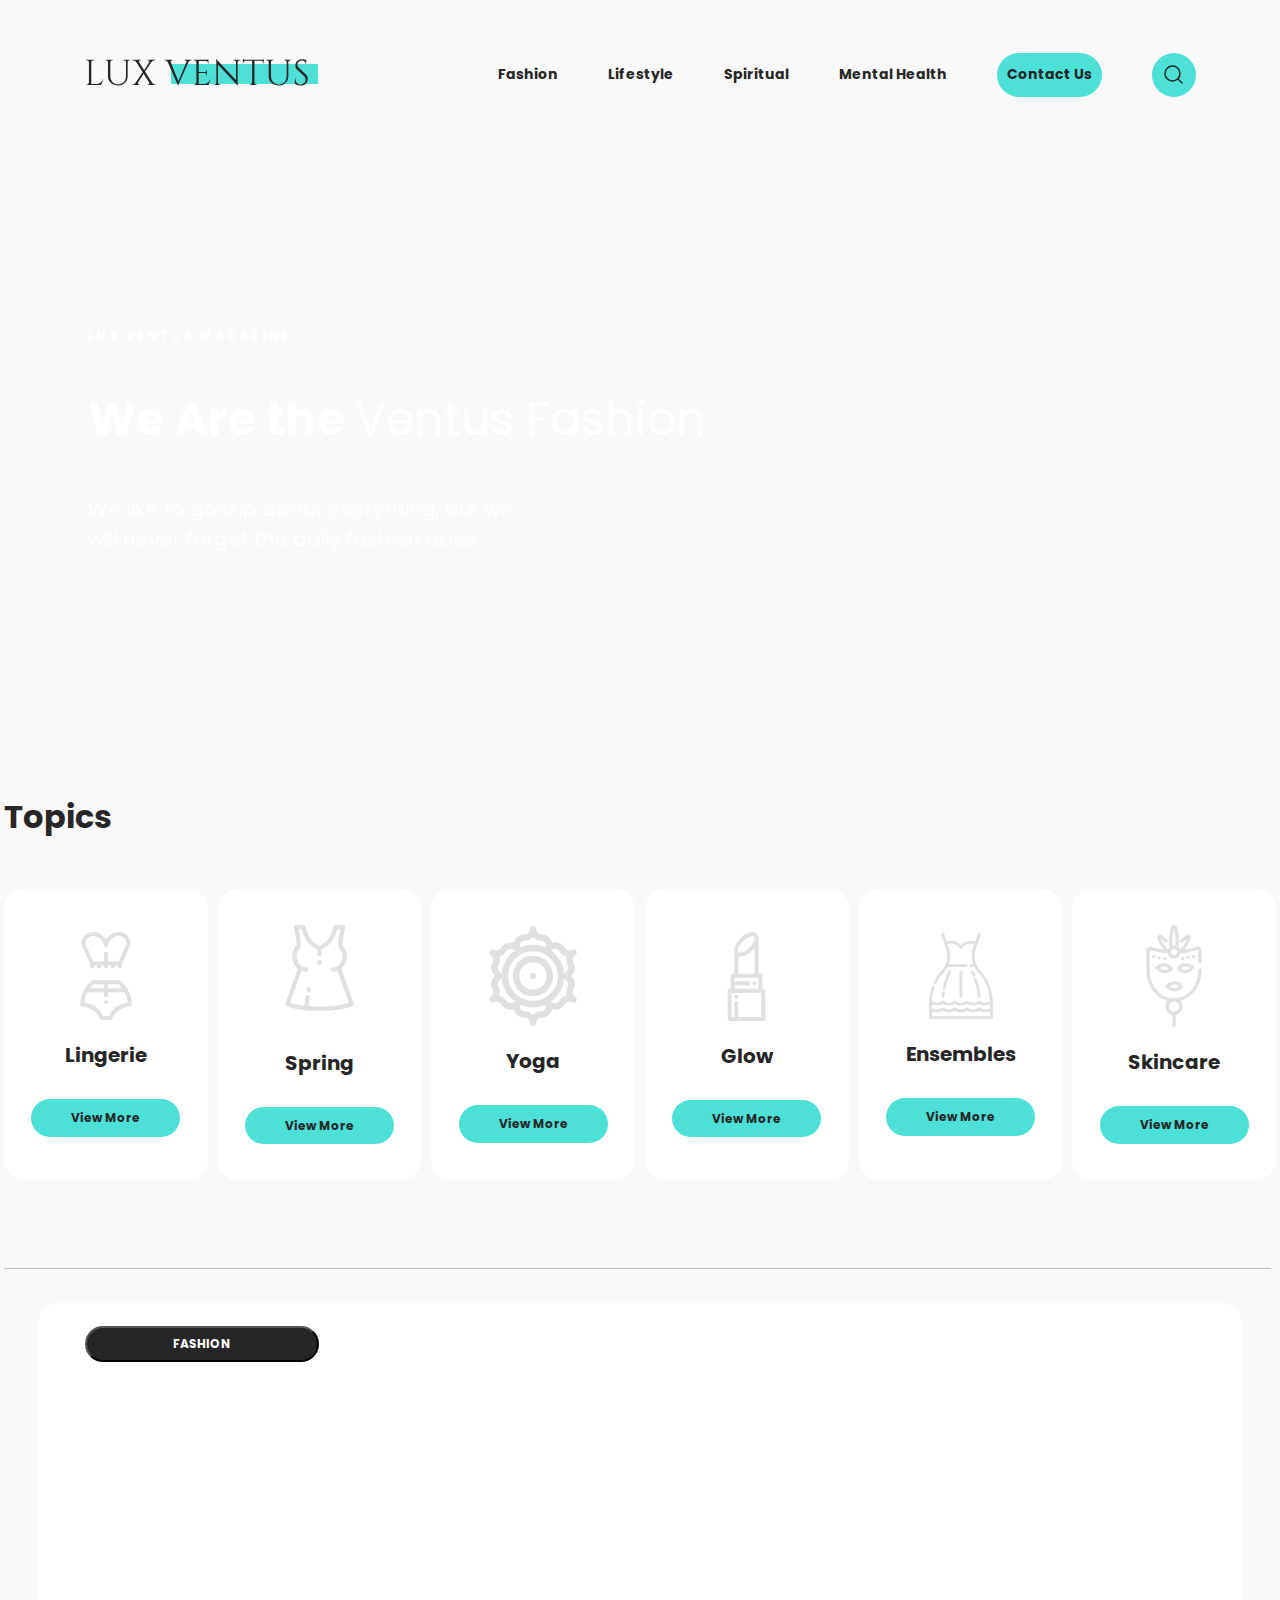
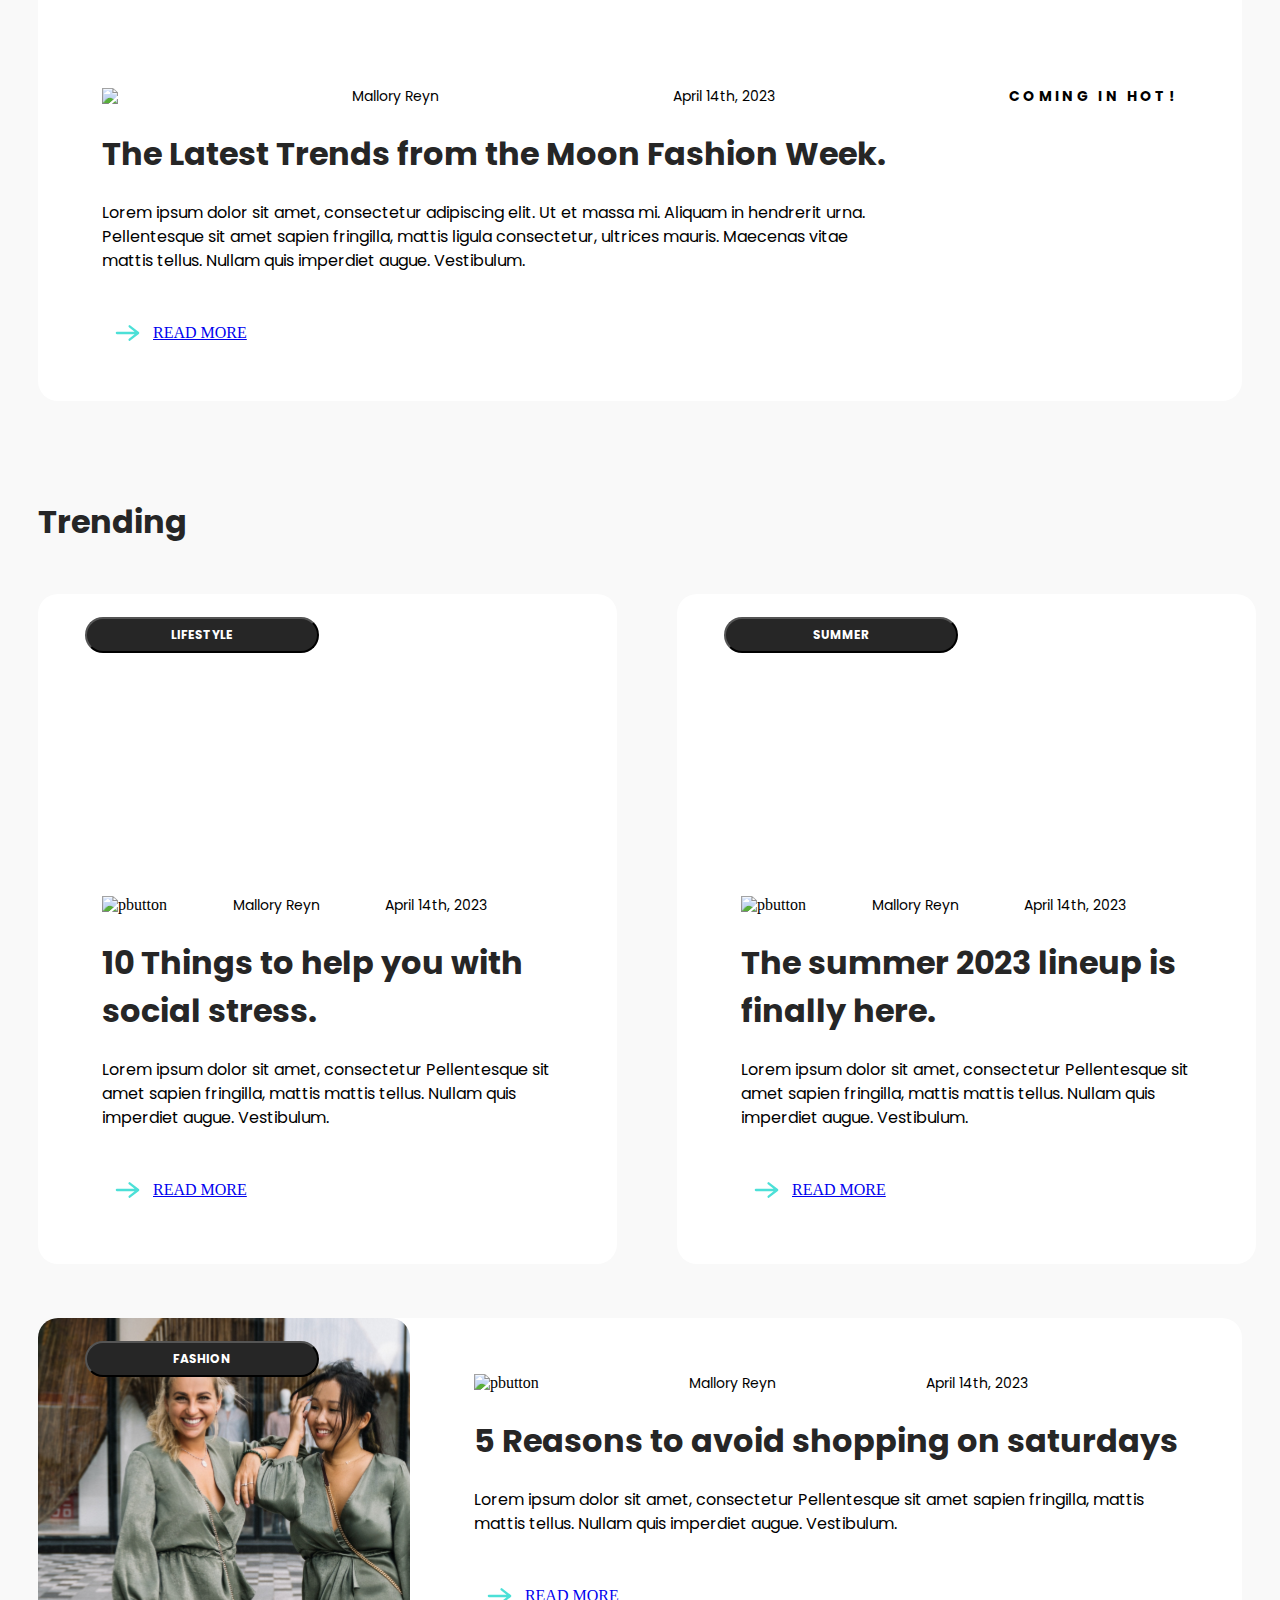
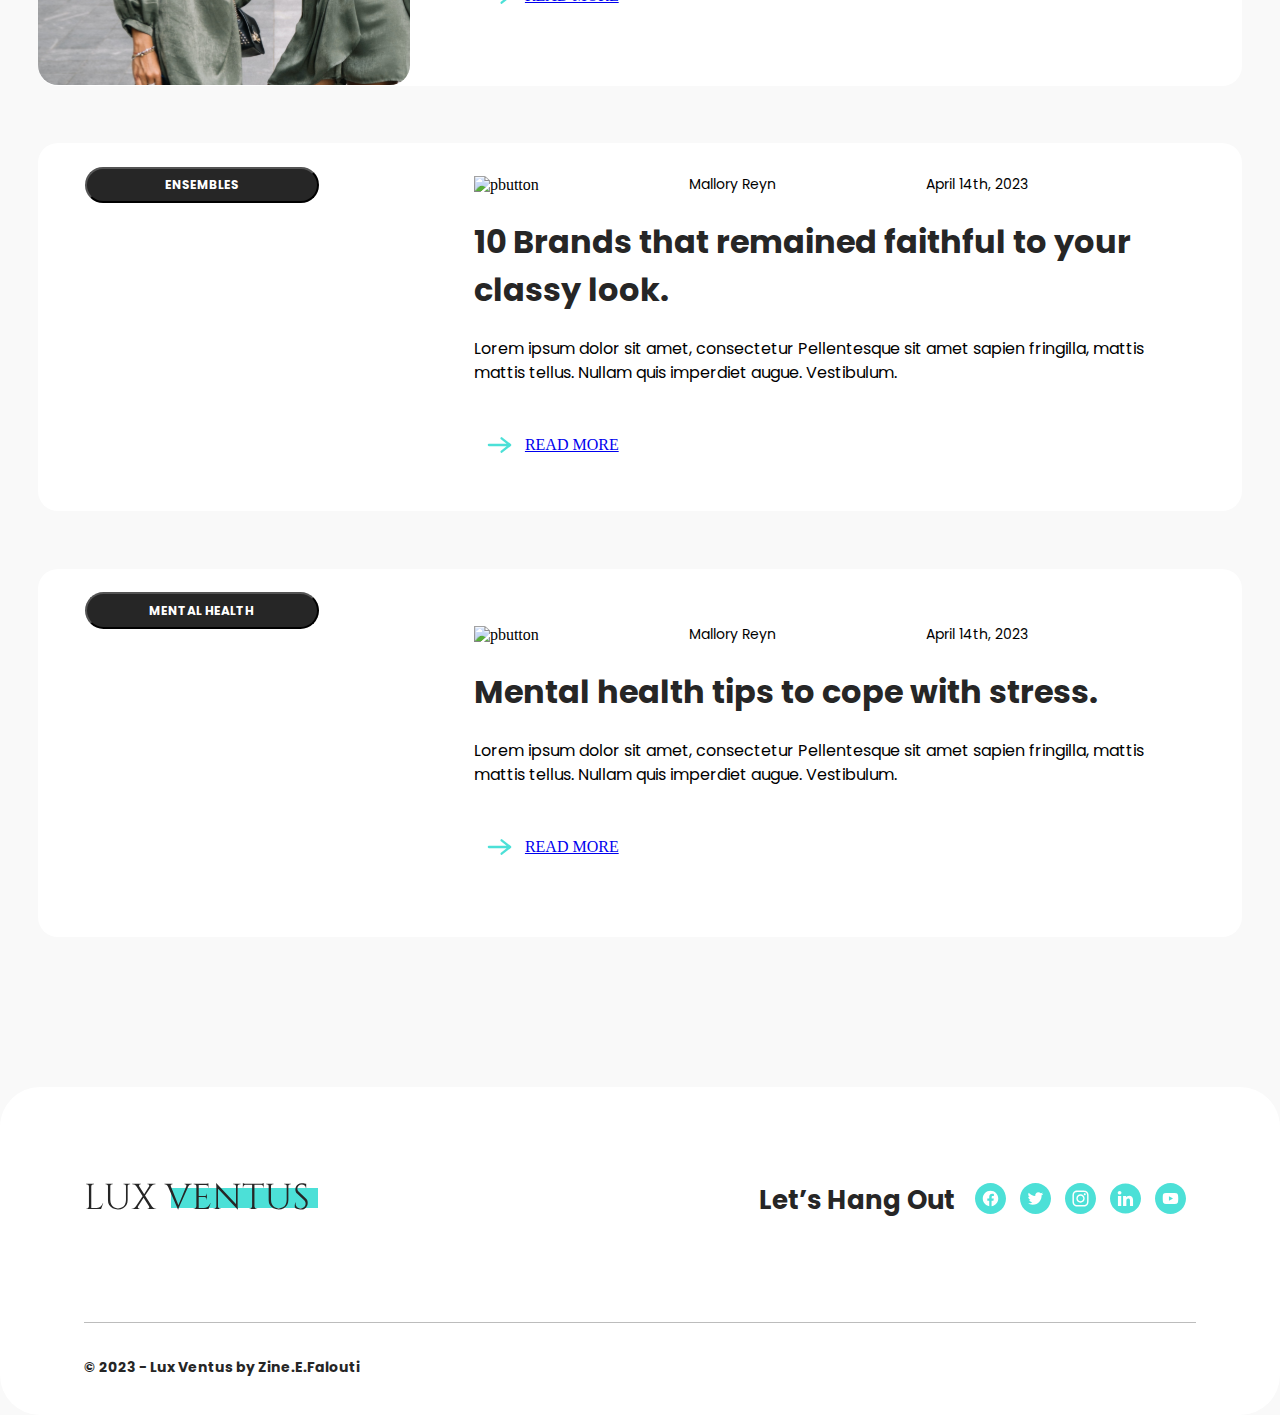
==== index.html @ 85ef323a "Fix inconsistencies with prettier" ====
<!DOCTYPE html>
<html lang="en">
<head>
    <meta charset="UTF-8">
    <meta name="viewport" content="width=device-width, initial-scale=1.0">
    <title>LuxVentusHomepage</title>
    <link rel="stylesheet" href="style.css">
    <link rel="preconnect" href="https://fonts.googleapis.com">
    <link rel="preconnect" href="https://fonts.gstatic.com" crossorigin>
    <link href="https://fonts.googleapis.com/css2?family=Poppins:ital,wght@0,100;0,200;0,300;0,400;0,500;0,600;0,700;0,800;0,900;1,100;1,200;1,300;1,400;1,500;1,600;1,700;1,800;1,900&display=swap" rel="stylesheet">
</head>
<body>
    <header class="header">
        <div class="container">
            <div class="header-flex">
                <img src="assets/images/headerlogo.svg" alt="HLogo">
                <nav class="navigation">
                    <a href="#" class="nav-link">Fashion</a>
                    <a href="#" class="nav-link">Lifestyle</a>
                    <a href="#" class="nav-link">Spiritual</a>
                    <a href="#" class="nav-link">Mental Health</a>
                    <a href="#" class="nav-link-bac">Contact Us</a>
                    <a href="#" class="nav-link-bac"><img src="assets/images/search-button.svg" alt="search"></a>
                </nav>
            </div>
        </div>
    </header>
    <main>
        <section class="first-section">
            <div class="first-sec-content">
                <p class="brand">LUX VENTUS MAGAZINE</p>
                <h1 class="main-title">We Are the <span>Ventus Fashion</span></h1>
                <div class="desctiption">
                    <p>We like to gossip about everything, but we</p>
                    <p>will never forget the daily fashion dose.</p>
                </div>
            </div>
        </section>
        <section class="topics-section">
            <h2>Topics</h2>
            <div class="topics">
                <div class="topic">
                    <img src="assets/images/1lingerie.svg" alt="img1">
                    <h3 class="topic-title">Lingerie</h3>
                    <a href="#" class="button">View More</a>
                </div>
                <div class="topic">
                    <img src="assets/images/2spring.svg" alt="img2">
                    <h3 class="topic-title">Spring</h3>
                    <a href="#" class="button">View More</a>
                </div>
                <div class="topic">
                    <img src="assets/images/3yoga.svg" alt="img3">
                    <h3 class="topic-title">Yoga</h3>
                    <a href="#" class="button">View More</a>
                </div>
                <div class="topic">
                    <img src="assets/images/4glow.svg" alt="img4">
                    <h3 class="topic-title">Glow</h3>
                    <a href="#" class="button">View More</a>
                </div>
                <div class="topic">
                    <img src="assets/images/5ensembles.svg" alt="img5">
                    <h3 class="topic-title">Ensembles</h3>
                    <a href="#" class="button">View More</a>
                </div>
                <div class="topic">
                    <img src="assets/images/6skincare.svg" alt="img6">
                    <h3 class="topic-title">Skincare</h3>
                    <a href="#" class="button">View More</a>
                </div>
            </div>
            <div class="line"></div>  
        </section>      
        <section class="second-section">
            <div class="image-container">
                <button class="fashion">
                    <a href="#">FASHION</a>
                </button>
            </div>
            <div class="post-info">
                <img src="assets/images/photo-button.svg.svg"pbutton">
                <h4>Mallory Reyn</h4>
                <h4>April 14th, 2023</h4>
                <h4>COMING IN HOT!</h4>
            </div>
            <h2>The Latest Trends from the Moon Fashion Week.</h2>
            <div class="article">
                <p>Lorem ipsum dolor sit amet, consectetur adipiscing elit. Ut et massa mi. Aliquam in hendrerit urna.</p>
                <p>Pellentesque sit amet sapien fringilla, mattis ligula consectetur, ultrices mauris. Maecenas vitae</p>
                <p>mattis tellus. Nullam quis imperdiet augue. Vestibulum.</p>
            </div>
            <div class="more">
                <img src="assets/images/arrow.svg" alt="arrow">
                <a href="#">READ MORE</a>
            </div>
        </section>        
        <section class="trending-section">
            <h2>Trending</h2>
            <div class="trendings">
                <div class="trending-card">
                    <div class="img-cont-one">
                        <button class="fashion">
                            <a href="#">LIFESTYLE</a>
                        </button>
                    </div>
                    <div class="post-info">
                        <img src="assets/images/photo-button.svg.svg" alt="pbutton">
                        <h4>Mallory Reyn</h4>
                        <h4>April 14th, 2023</h4><h4></h4>
                    </div>
                    <h2>10 Things to help you with social stress.</h2>
                    <div class="article">
                        <p>Lorem ipsum dolor sit amet, consectetur Pellentesque sit amet sapien fringilla, mattis mattis tellus. Nullam quis imperdiet augue. Vestibulum.</p>
                    </div>
                    <div class="more">
                        <img src="assets/images/arrow.svg" alt="arrow">
                        <a href="#">READ MORE</a>
                    </div>
                </div>
                <div class="trending-card">
                    <div class="img-cont-two">
                        <button class="fashion">
                            <a href="#">SUMMER</a>
                        </button>
                    </div>
                    <div class="post-info">
                        <img src="assets/images/photo-button.svg.svg" alt="pbutton">
                        <h4>Mallory Reyn</h4>
                        <h4>April 14th, 2023</h4><h4></h4>
                    </div>
                    <h2>The summer 2023 lineup is finally here.</h2>
                    <div class="article">
                        <p>Lorem ipsum dolor sit amet, consectetur Pellentesque sit amet sapien fringilla, mattis mattis tellus. Nullam quis imperdiet augue. Vestibulum.</p>
                    </div>
                    <div class="more">
                        <img src="assets/images/arrow.svg" alt="arrow">
                        <a href="#">READ MORE</a>
                    </div>
                </div>
            </div>
        </section>
        <section class="fourth-section">
            <div class="horizontal-cards">
                <div class="horizontal-card">
                    <div class="hor-img-one">
                        <button class="fashion">
                            <a href="#">FASHION</a>
                        </button>
                    </div>
                    <div class="add">
                        <div class="post-info">
                            <img src="assets/images/photo-button.svg.svg" alt="pbutton">
                            <h4>Mallory Reyn</h4>
                            <h4>April 14th, 2023</h4><h4></h4>
                        </div>
                        <h2>5 Reasons to avoid shopping on saturdays</h2>
                        <div class="article">
                            <p>Lorem ipsum dolor sit amet, consectetur Pellentesque 
                                sit amet sapien fringilla, mattis mattis tellus. 
                                Nullam quis imperdiet augue. Vestibulum.</p>
                        </div>
                        <div class="more">
                            <img src="assets/images/arrow.svg" alt="arrow">
                            <a href="#">READ MORE</a>
                        </div>
                    </div>
                </div>
                <div class="horizontal-card">
                    <div class="hor-img-two">
                        <button class="fashion">
                            <a href="#">ENSEMBLES</a>
                        </button>
                    </div>
                    <div class="add">
                        <div class="post-info">
                            <img src="assets/images/photo-button.svg.svg" alt="pbutton">
                            <h4>Mallory Reyn</h4>
                            <h4>April 14th, 2023</h4><h4></h4>
                        </div>
                        <h2>10 Brands that remained faithful to your classy look.</h2>
                        <div class="article">
                            <p>Lorem ipsum dolor sit amet, consectetur Pellentesque 
                                sit amet sapien fringilla, mattis mattis tellus. 
                                Nullam quis imperdiet augue. Vestibulum.</p>
                        </div>
                        <div class="more">
                            <img src="assets/images/arrow.svg" alt="arrow">
                            <a href="#">READ MORE</a>
                        </div>
                    </div>
                </div>
                <div class="horizontal-card">
                    <div class="hor-img-three">
                        <button class="fashion">
                            <a href="#">MENTAL HEALTH</a>
                        </button>
                    </div>
                    <div class="add">
                        <div class="post-info">
                            <img src="assets/images/photo-button.svg.svg" alt="pbutton">
                            <h4>Mallory Reyn</h4>
                            <h4>April 14th, 2023</h4><h4></h4>
                        </div>
                        <h2>Mental health tips to cope with stress.</h2>
                        <div class="article">
                            <p>Lorem ipsum dolor sit amet, consectetur Pellentesque 
                                sit amet sapien fringilla, mattis mattis tellus. 
                                Nullam quis imperdiet augue. Vestibulum.</p>
                        </div>
                        <div class="more">
                            <img src="assets/images/arrow.svg" alt="arrow">
                            <a href="#">READ MORE</a>
                        </div>
                    </div>
                </div>
            </div>
        </section>                  
    </main>
    <footer class="footer">
        <div class="container">
            <div class="footer-aboveline">
                <div class="flogo">
                    <img src="assets/images/headerlogo.svg" alt="FLogo">
                </div>
                <div class="flinks">
                    <p>Let’s Hang Out</p>
                    <div class="socials">
                        <img src="assets/images/facebook.svg" alt="Facebook">
                        <img src="assets/images/twitter.svg" alt="Twitter">
                        <img src="assets/images/instagram.svg" alt="Instagram">
                        <img src="assets/images/linkedin.svg" alt="LinkedIn">
                        <img src="assets/images/youtube.svg" alt="YouTube">
                    </div>
                </div>
            </div>
            <div class="line">
                <div class="copyright">
                    <p>© 2023 - Lux Ventus by Zine.E.Falouti</p>
                </div>
            </div>
        </div>
    </footer>    
</body>
</html>
---- style.css ----
*{
    margin: 0;
    padding: 0;
    box-sizing: border-box;
}
html{
    scroll-behavior: smooth;
}
body {
    background-color: #F9F9F9;
}
h1{
    font-family: Poppins, sans-serif;
}
h2{
    font-family: Poppins,sans-serif;
    font-size: 32px;
    font-weight: 700;
    line-height: 48px;
    margin-bottom: 48px;
    text-align: left;
    color: #262626;
}
.container{
    max-width: 1440px;
    margin: 0 auto;
    padding: 0 84px;
}
.header-flex{
    display: flex;
    justify-content: space-between;
    align-items: center;
    padding-top: 50px;
    padding-bottom: 62px;
}
.nav-link,
.nav-link-bac {
    font-family: Poppins, sans-serif;
    font-style: normal;
    font-weight: 700;
    font-size: 14px;
    line-height: 21px; /* Set the line height */
    text-decoration: none;
    color: #262626;
    display: inline-flex; /* Change to inline-flex */
    align-items: center; /* Align items vertically */
}
.nav-link-bac {
    background-color: #4CE0D7;
    border-radius: 50px;
    padding: 10px;
}
.navigation {
    display: flex;
    gap: 50px;
}
.first-section{
    background-image: url(assets/images/1st-sec.svg);
    max-width: 1272px;
    margin: 0 auto;
    padding: 0 84px;
    height: 559px;
    background-repeat: no-repeat;
    background-size: cover;
    margin-bottom: 73px;
}
.first-sec-content{
    display: flex;
    flex-direction: column;
    justify-content: center;
    align-items: left;
    height: 100%;
    gap: 40px;
}
.brand{
    font-family: Poppins;
    font-size: 12px;
    font-weight: 700;
    line-height: 18px;
    letter-spacing: 0.23em;
    text-align: left;
    color: #FFFFFF;
}
.main-title{
    font-family: Poppins, sans-serif;
    font-size: 46px;
    font-weight: 700;
    line-height: 69px;
    text-align: left;
    color: #FFFFFF;
}
.main-title span{
    font-weight: 400;
    color: #4CE0D7 100%, #8BA9F4 100%;
}
.desctiption{
    font-family: Poppins,sans-serif;
    font-size: 20px;
    font-weight: 400;
    line-height: 30px;
    text-align: left;
    color: #FFFFFF;
}
.topics-section {
    max-width: 1272px;
    margin: 0 auto;
}
.topics {
    display: flex;
    justify-content: space-between;
    gap: 10px;
    margin-bottom: 87.5px;
}
.topic {
    background-color: #FFFFFF;
    width: 204px;
    height: 291px;
    border-radius: 20px;
    overflow: hidden;
    position: relative;
    color: #FFFFFF;
    display: flex;
    flex-direction: column;
    align-items: center;
    justify-content: center;
}
.topic-title {
    font-family: Poppins, sans-serif;
    font-size: 20px;
    font-weight: 700;
    line-height: 30px;
    text-align: center;
    color: #262626;
    margin-top: 20px;
    margin-bottom: 29px;
}
.button {
    font-family: Poppins, sans-serif;
    font-size: 12px;
    font-weight: 700;
    line-height: 18px;
    text-decoration: none;
    text-align: center;
    color: #262626;
    padding: 10px 40px 9.12px 40.1px;
    border-radius: 40px;
    background-color: #4CE0D7;
}
/* მე-2 სექცია */
.second-section{
    max-width: 1204px;
    height: 698px;
    margin: 0 auto;
    margin-bottom: 97px;
    background-color: #FFFFFF;
    border-radius: 20px;
}
.image-container{
    width: 1204px;
    height: 360.3px;
    background-image: url(assets/images/2nd-sec.svg);
    background-repeat: no-repeat;
    background-size: cover;
    border-radius: 20px;
}
.fashion {
    width: 233.95px;
    height: 36.49px;
    border-radius: 40px;
    background-color: #262626;
    margin: 23px 0 0 47px;
}
.fashion a{
    display: block;
    font-family: Poppins;
    font-size: 12px;
    font-weight: 700;
    line-height: 18px;
    text-decoration: none;
    text-align: center;
    color: #FFFFFF;
}
.post-info {
    display: flex;
    justify-content: space-between;
    align-items: center;
    padding: 23px 64px;
}
.post-info h4 {
    font-family: Poppins;
    font-size: 14px;
    font-weight: 400;
    line-height: 21px;
    margin: 0;
}
.post-info h4:last-child {
    font-weight: 700;
    font-size: 14px;
    line-height: 21px;
    letter-spacing: 0.24em;
}
.second-section h2,
.trending-card h2,
.horizontal-card h2{
    padding: 0 64px;
    margin-bottom: 23px;    
}
.article p {
    font-family: Poppins,sans-serif;
    font-size: 16px;
    font-weight: 400;
    line-height: 24px;
    text-align: left;
}
.article {
    padding: 0 64px;
    margin-bottom: 40px;
}
.post-info a {
    font-family: Poppins;
    font-size: 12px;
    font-weight: 700;
    line-height: 18px;
    letter-spacing: 0.24em;
    color: #4CE0D7;
    text-decoration: none;
}
.more{
    display: flex;
    align-items: center;
    padding: 0 64px 38px;
}
/* მე-3 სექცია */
.trending-section {
    max-width: 1204px;
    height: 670px;
    margin: 0 auto;
    margin-bottom: 150px;
    border-radius: 20px;
}
.trendings {
    display: flex;
    justify-content: space-between;
    align-items: center;
    gap: 60px;
}
.trending-card {
    background-color: #FFFFFF;
    max-width: 579px;
    height: 670px;
    margin: 0 auto;
    border-radius: 20px;
}
.img-cont-one{
    width: 579.02px;
    height: 278.09px;
    background-image: url(assets/images/3rd-sec-n1.svg);
    background-repeat: no-repeat;
    background-size: cover;
    border-radius: 20px;
}
.img-cont-two{
    width: 579.02px;
    height: 278.09px;
    background-image: url(assets/images/3rd-sec-n2.svg);
    background-repeat: no-repeat;
    background-size: cover;
    border-radius: 20px;
}
.fourth-section {
    max-width: 1204px;
    margin: 0 auto;
    margin-bottom: 150px;
    border-radius: 20px;
}
.horizontal-cards {
    display: flex;
    flex-direction: column;
    gap: 57.85px;
}
.horizontal-card {
    display: flex;
    justify-content: space-between;
    align-items: center;
    background-color: #FFFFFF;
    max-width: 1204px;
    height: 368px;
    margin: 0 auto;
    border-radius: 20px;
}
.add{
    display: flex;
    flex-direction: column;
}
.hor-img-one{
    width: 547.51px;
    height: 367.41px;
    background-image: url(assets/images/4th-sec-n1.svg);
    background-repeat: no-repeat;
    background-size: cover;
    border-radius: 20px;
}
.hor-img-two{
    width: 547.51px;
    height: 367.41px;
    background-image: url(assets/images/4th-sec-n2.svg);
    background-repeat: no-repeat;
    background-size: cover;
    border-radius: 20px;
}
.hor-img-three{
    width: 547.51px;
    height: 367.41px;
    background-image: url(assets/images/4th-sec-n3.svg);
    background-repeat: no-repeat;
    background-size: cover;
    border-radius: 20px;
}

.footer{
    max-width: 1440px;
    margin: 0 auto;
    background-color: #FFFFFF;
    border-radius: 40px;
}
.footer-aboveline {
    display: flex;
    justify-content: space-between;
    align-items: center;
    padding-top: 87px;
    padding-bottom: 95px;
}
.flinks {
    display: flex;
    align-items: center;
}
.flinks p {
    font-family: Poppins, sans-serif;
    font-weight: 700;
    font-size: 26px;
    line-height: 39px;
    color: #262626;
    margin-right: 20px;
}
.socials img {
    width: 31px;
    height: 31px;
    margin-right: 10px;
}
.line{
    max-width: 1267px; 
    display: flex;
    justify-content: space-between;
    align-items: center;
    border-top: 1px solid #BCBCBC;
    padding-top: 34px;
}
.copyright p {
    font-family: Poppins,sans-serif;
    font-weight: 700;
    font-size: 14px;
    line-height: 21px;
    color: #262626;
    text-align: left;
    margin-bottom: 37px;
}
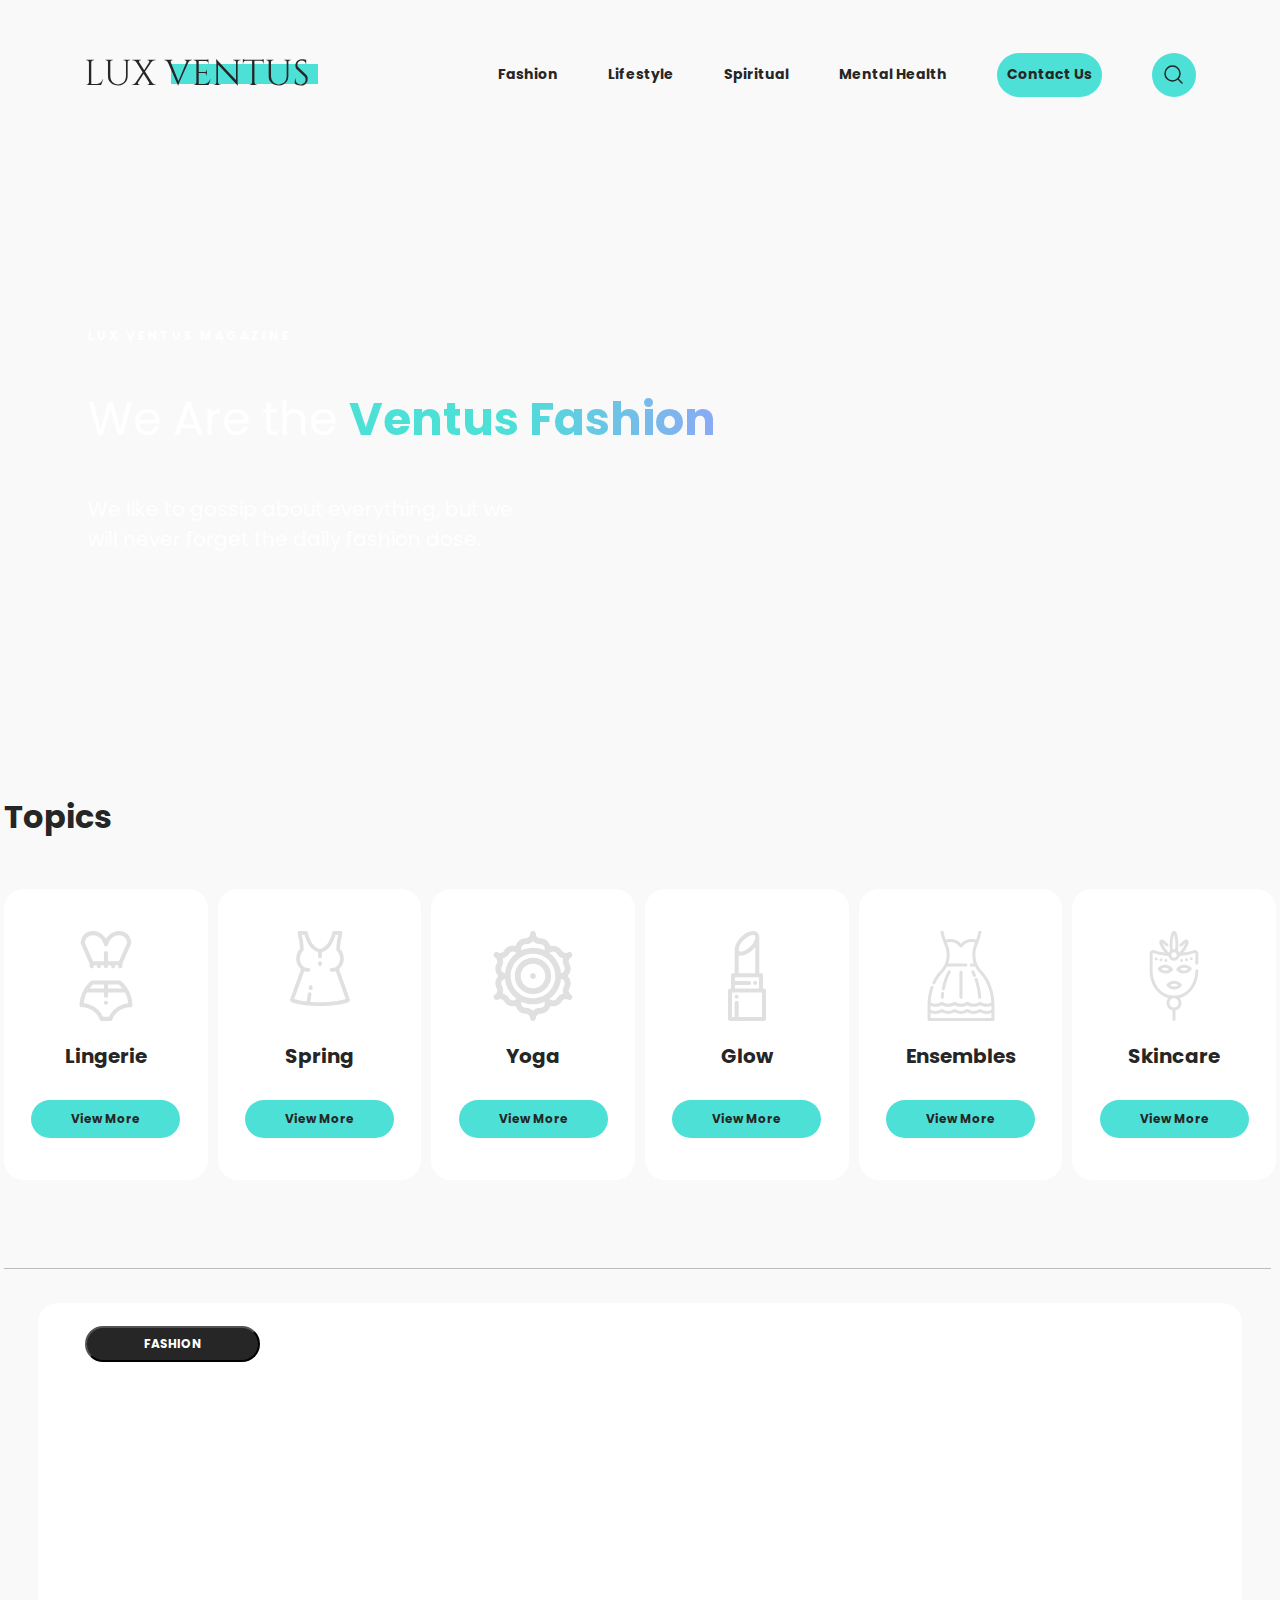
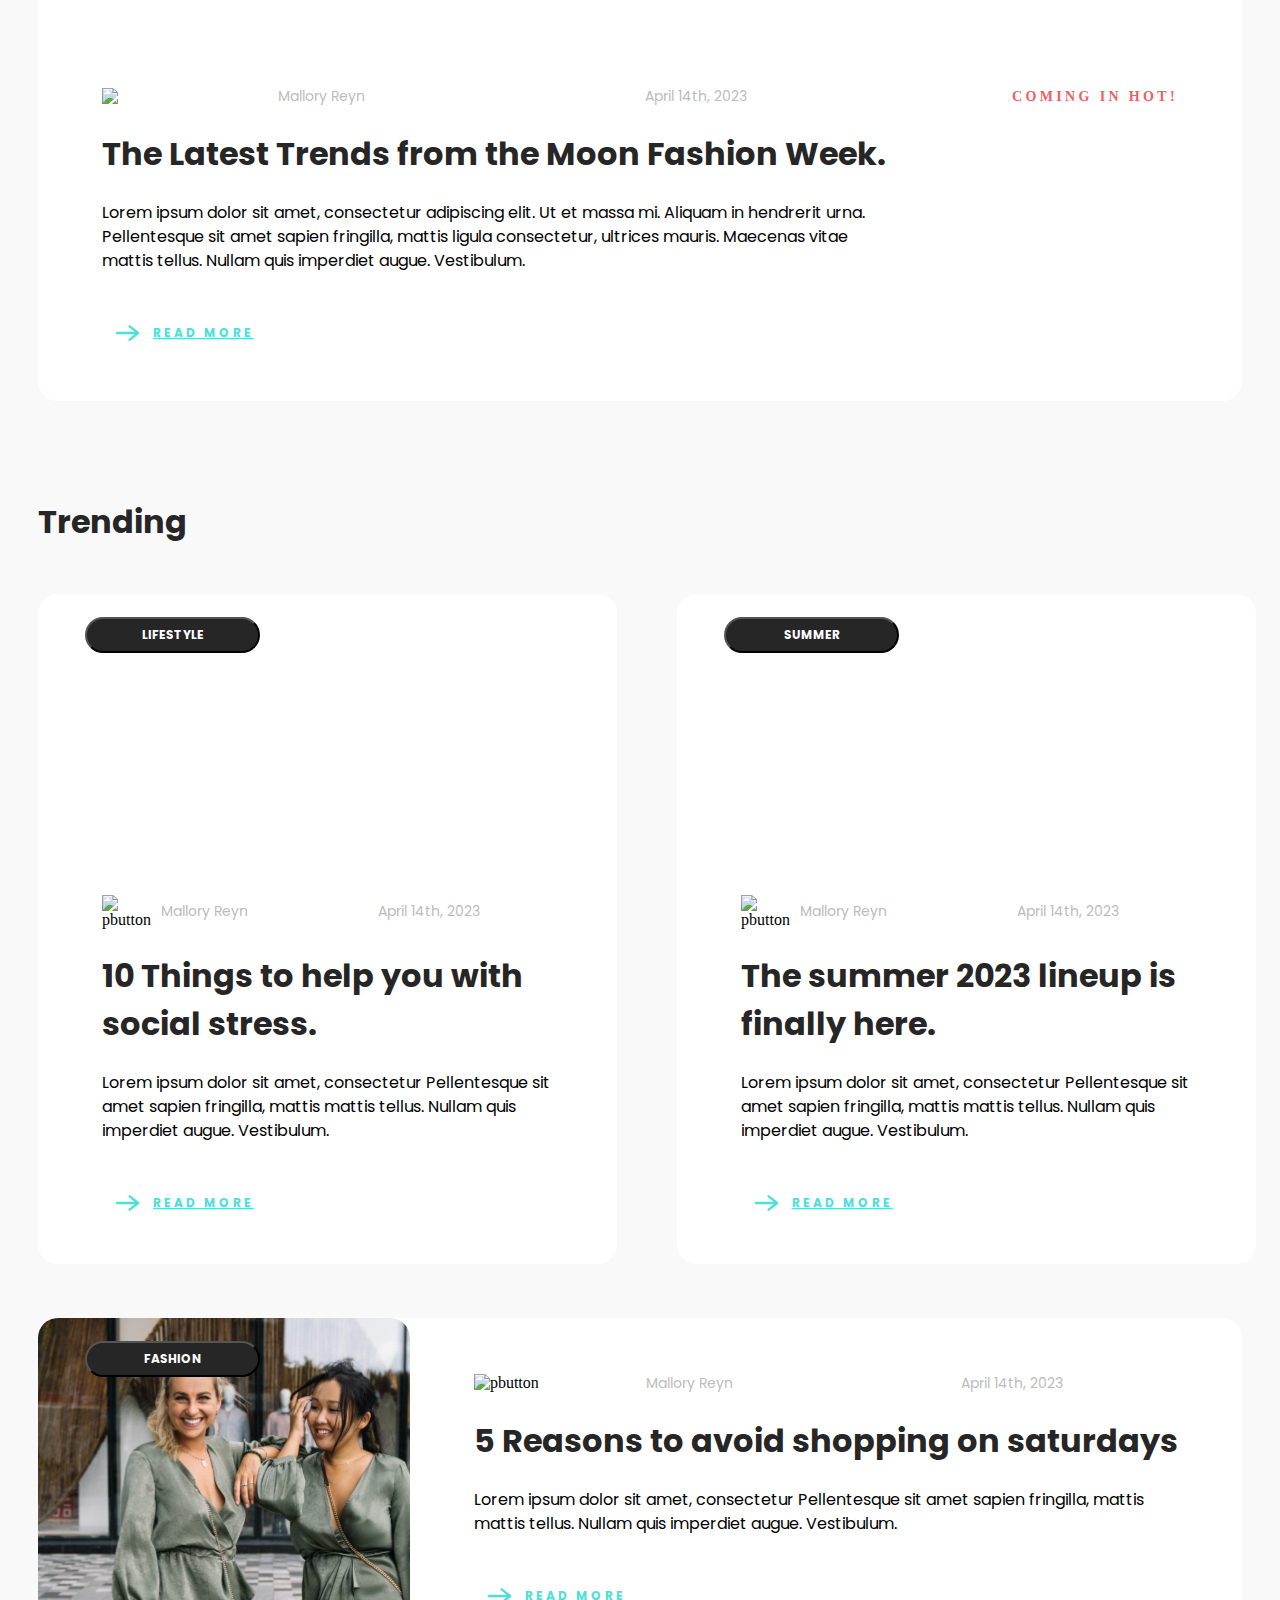
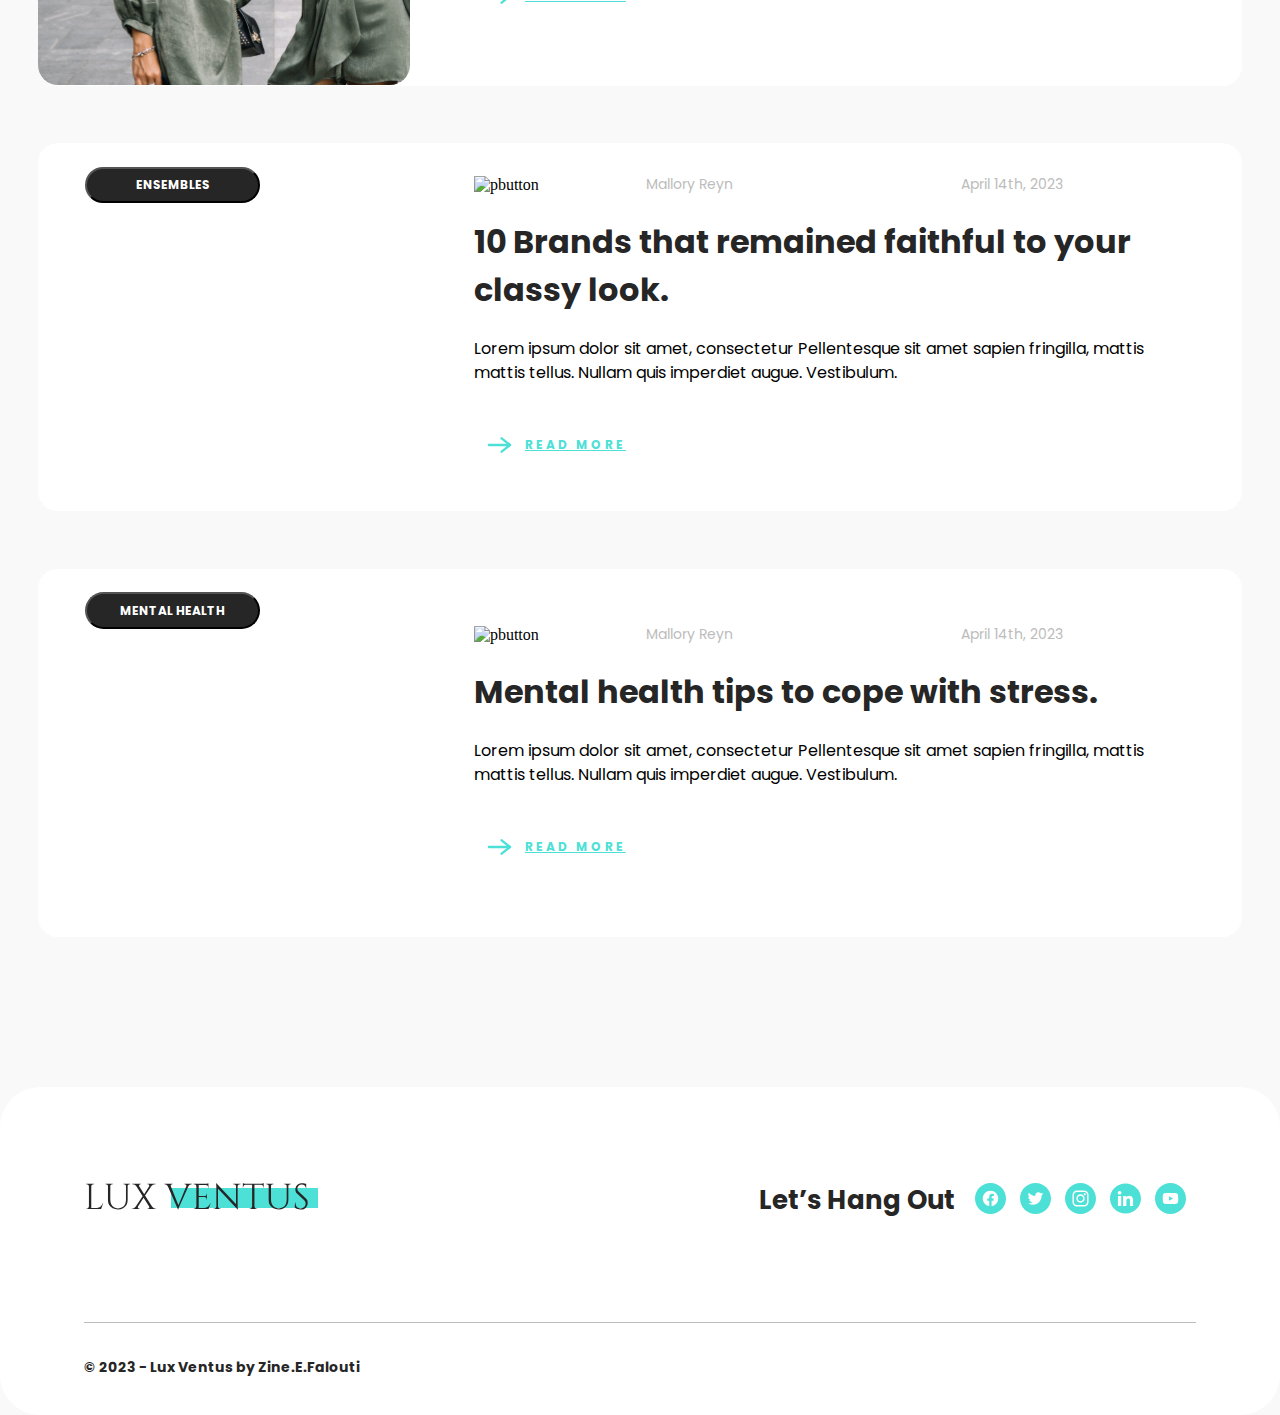
==== commit c53fbc18: "Add corrections" ====
--- a/index.html
+++ b/index.html
@@ -1,245 +1,281 @@
 <!DOCTYPE html>
 <html lang="en">
-<head>
-    <meta charset="UTF-8">
-    <meta name="viewport" content="width=device-width, initial-scale=1.0">
+  <head>
+    <meta charset="UTF-8" />
+    <meta name="viewport" content="width=device-width, initial-scale=1.0" />
     <title>LuxVentusHomepage</title>
-    <link rel="stylesheet" href="style.css">
-    <link rel="preconnect" href="https://fonts.googleapis.com">
-    <link rel="preconnect" href="https://fonts.gstatic.com" crossorigin>
-    <link href="https://fonts.googleapis.com/css2?family=Poppins:ital,wght@0,100;0,200;0,300;0,400;0,500;0,600;0,700;0,800;0,900;1,100;1,200;1,300;1,400;1,500;1,600;1,700;1,800;1,900&display=swap" rel="stylesheet">
-</head>
-<body>
+    <link rel="stylesheet" href="./style.css" />
+    <link rel="preconnect" href="https://fonts.googleapis.com" />
+    <link rel="preconnect" href="https://fonts.gstatic.com" crossorigin />
+    <link
+      href="https://fonts.googleapis.com/css2?family=Poppins:ital,wght@0,100;0,200;0,300;0,400;0,500;0,600;0,700;0,800;0,900;1,100;1,200;1,300;1,400;1,500;1,600;1,700;1,800;1,900&display=swap"
+      rel="stylesheet"
+    />
+  </head>
+  <body>
+    <!-- Header -->
     <header class="header">
-        <div class="container">
-            <div class="header-flex">
-                <img src="assets/images/headerlogo.svg" alt="HLogo">
-                <nav class="navigation">
-                    <a href="#" class="nav-link">Fashion</a>
-                    <a href="#" class="nav-link">Lifestyle</a>
-                    <a href="#" class="nav-link">Spiritual</a>
-                    <a href="#" class="nav-link">Mental Health</a>
-                    <a href="#" class="nav-link-bac">Contact Us</a>
-                    <a href="#" class="nav-link-bac"><img src="assets/images/search-button.svg" alt="search"></a>
-                </nav>
-            </div>
-        </div>
+      <div class="container">
+        <div class="header-flex">
+          <img src="./assets/images/headerlogo.svg" alt="HLogo" />
+          <nav class="navigation">
+            <a href="#" class="nav-link">Fashion</a>
+            <a href="#" class="nav-link">Lifestyle</a>
+            <a href="#" class="nav-link">Spiritual</a>
+            <a href="#" class="nav-link">Mental Health</a>
+            <a href="#" class="nav-link-bac">Contact Us</a>
+            <a href="#" class="nav-link-bac"
+              ><img src="./assets/images/search-button.svg" alt="search"
+            /></a>
+          </nav>
+        </div>
+      </div>
     </header>
     <main>
-        <section class="first-section">
-            <div class="first-sec-content">
-                <p class="brand">LUX VENTUS MAGAZINE</p>
-                <h1 class="main-title">We Are the <span>Ventus Fashion</span></h1>
-                <div class="desctiption">
-                    <p>We like to gossip about everything, but we</p>
-                    <p>will never forget the daily fashion dose.</p>
-                </div>
-            </div>
-        </section>
-        <section class="topics-section">
-            <h2>Topics</h2>
-            <div class="topics">
-                <div class="topic">
-                    <img src="assets/images/1lingerie.svg" alt="img1">
-                    <h3 class="topic-title">Lingerie</h3>
-                    <a href="#" class="button">View More</a>
-                </div>
-                <div class="topic">
-                    <img src="assets/images/2spring.svg" alt="img2">
-                    <h3 class="topic-title">Spring</h3>
-                    <a href="#" class="button">View More</a>
-                </div>
-                <div class="topic">
-                    <img src="assets/images/3yoga.svg" alt="img3">
-                    <h3 class="topic-title">Yoga</h3>
-                    <a href="#" class="button">View More</a>
-                </div>
-                <div class="topic">
-                    <img src="assets/images/4glow.svg" alt="img4">
-                    <h3 class="topic-title">Glow</h3>
-                    <a href="#" class="button">View More</a>
-                </div>
-                <div class="topic">
-                    <img src="assets/images/5ensembles.svg" alt="img5">
-                    <h3 class="topic-title">Ensembles</h3>
-                    <a href="#" class="button">View More</a>
-                </div>
-                <div class="topic">
-                    <img src="assets/images/6skincare.svg" alt="img6">
-                    <h3 class="topic-title">Skincare</h3>
-                    <a href="#" class="button">View More</a>
-                </div>
-            </div>
-            <div class="line"></div>  
-        </section>      
-        <section class="second-section">
-            <div class="image-container">
-                <button class="fashion">
-                    <a href="#">FASHION</a>
-                </button>
+      <!-- Section One-->
+      <section class="first-section">
+        <div class="first-sec-content">
+          <p class="brand">LUX VENTUS MAGAZINE</p>
+          <h1 class="main-title">We Are the <span>Ventus Fashion</span></h1>
+          <div class="desctiption">
+            <p>We like to gossip about everything, but we</p>
+            <p>will never forget the daily fashion dose.</p>
+          </div>
+        </div>
+      </section>
+
+      <!-- Cards -->
+      <section class="topics-section">
+        <h2>Topics</h2>
+        <div class="topics">
+          <div class="topic">
+            <img src="./assets/images/1lingerie.svg" alt="img1" />
+            <h3 class="topic-title">Lingerie</h3>
+            <a href="#" class="button">View More</a>
+          </div>
+          <div class="topic">
+            <img src="./assets/images/2spring.svg" alt="img2" />
+            <h3 class="topic-title">Spring</h3>
+            <a href="#" class="button">View More</a>
+          </div>
+          <div class="topic">
+            <img src="./assets/images/3yoga.svg" alt="img3" />
+            <h3 class="topic-title">Yoga</h3>
+            <a href="#" class="button">View More</a>
+          </div>
+          <div class="topic">
+            <img src="./assets/images/4glow.svg" alt="img4" />
+            <h3 class="topic-title">Glow</h3>
+            <a href="#" class="button">View More</a>
+          </div>
+          <div class="topic">
+            <img src="./assets/images/5ensembles.svg" alt="img5" />
+            <h3 class="topic-title">Ensembles</h3>
+            <a href="#" class="button">View More</a>
+          </div>
+          <div class="topic">
+            <img src="./assets/images/6skincare.svg" alt="img6" />
+            <h3 class="topic-title">Skincare</h3>
+            <a href="#" class="button">View More</a>
+          </div>
+        </div>
+        <div class="line"></div>
+
+        <!-- Section Two -->
+      </section>
+      <section class="second-section">
+        <div class="image-container">
+          <button class="fashion">
+            <a href="#">FASHION</a>
+          </button>
+        </div>
+        <div class="post-info">
+          <img src="./assets/images/photo-button.svg.svg"pbutton">
+          <p>Mallory Reyn</p>
+          <p>April 14th, 2023</p>
+          <div class="hot"><span>COMING IN HOT!</span></div>
+        </div>
+        <h2>The Latest Trends from the Moon Fashion Week.</h2>
+        <div class="article">
+          <p>
+            Lorem ipsum dolor sit amet, consectetur adipiscing elit. Ut et massa
+            mi. Aliquam in hendrerit urna.
+          </p>
+          <p>
+            Pellentesque sit amet sapien fringilla, mattis ligula consectetur,
+            ultrices mauris. Maecenas vitae
+          </p>
+          <p>mattis tellus. Nullam quis imperdiet augue. Vestibulum.</p>
+        </div>
+        <div class="more">
+          <img src="./assets/images/arrow.svg" alt="arrow" />
+          <a href="#">READ MORE</a>
+        </div>
+      </section>
+
+      <!-- Section Three -->
+      <section class="trending-section">
+        <h2>Trending</h2>
+        <div class="trendings">
+          <div class="trending-card">
+            <div class="img-cont-one">
+              <button class="fashion">
+                <a href="#">LIFESTYLE</a>
+              </button>
             </div>
             <div class="post-info">
-                <img src="assets/images/photo-button.svg.svg"pbutton">
-                <h4>Mallory Reyn</h4>
-                <h4>April 14th, 2023</h4>
-                <h4>COMING IN HOT!</h4>
-            </div>
-            <h2>The Latest Trends from the Moon Fashion Week.</h2>
+              <img src="./assets/images/photo-button.svg.svg" alt="pbutton" />
+              <p>Mallory Reyn</p>
+              <p>April 14th, 2023</p>
+            </div>
+            <h2>10 Things to help you with social stress.</h2>
             <div class="article">
-                <p>Lorem ipsum dolor sit amet, consectetur adipiscing elit. Ut et massa mi. Aliquam in hendrerit urna.</p>
-                <p>Pellentesque sit amet sapien fringilla, mattis ligula consectetur, ultrices mauris. Maecenas vitae</p>
-                <p>mattis tellus. Nullam quis imperdiet augue. Vestibulum.</p>
+              <p>
+                Lorem ipsum dolor sit amet, consectetur Pellentesque sit amet
+                sapien fringilla, mattis mattis tellus. Nullam quis imperdiet
+                augue. Vestibulum.
+              </p>
             </div>
             <div class="more">
-                <img src="assets/images/arrow.svg" alt="arrow">
+              <img src="./assets/images/arrow.svg" alt="arrow" />
+              <a href="#">READ MORE</a>
+            </div>
+          </div>
+          <div class="trending-card">
+            <div class="img-cont-two">
+              <button class="fashion">
+                <a href="#">SUMMER</a>
+              </button>
+            </div>
+            <div class="post-info">
+              <img src="./assets/images/photo-button.svg.svg" alt="pbutton" />
+              <p>Mallory Reyn</p>
+              <p>April 14th, 2023</p>
+            </div>
+            <h2>The summer 2023 lineup is finally here.</h2>
+            <div class="article">
+              <p>
+                Lorem ipsum dolor sit amet, consectetur Pellentesque sit amet
+                sapien fringilla, mattis mattis tellus. Nullam quis imperdiet
+                augue. Vestibulum.
+              </p>
+            </div>
+            <div class="more">
+              <img src="./assets/images/arrow.svg" alt="arrow" />
+              <a href="#">READ MORE</a>
+            </div>
+          </div>
+        </div>
+      </section>
+
+      <!-- Section Four -->
+      <section class="fourth-section">
+        <div class="horizontal-cards">
+          <div class="horizontal-card">
+            <div class="hor-img-one">
+              <button class="fashion">
+                <a href="#">FASHION</a>
+              </button>
+            </div>
+            <div class="add">
+              <div class="post-info">
+                <img src="./assets/images/photo-button.svg.svg" alt="pbutton" />
+                <p>Mallory Reyn</p>
+                <p>April 14th, 2023</p>
+              </div>
+              <h2>5 Reasons to avoid shopping on saturdays</h2>
+              <div class="article">
+                <p>
+                  Lorem ipsum dolor sit amet, consectetur Pellentesque sit amet
+                  sapien fringilla, mattis mattis tellus. Nullam quis imperdiet
+                  augue. Vestibulum.
+                </p>
+              </div>
+              <div class="more">
+                <img src="./assets/images/arrow.svg" alt="arrow" />
                 <a href="#">READ MORE</a>
-            </div>
-        </section>        
-        <section class="trending-section">
-            <h2>Trending</h2>
-            <div class="trendings">
-                <div class="trending-card">
-                    <div class="img-cont-one">
-                        <button class="fashion">
-                            <a href="#">LIFESTYLE</a>
-                        </button>
-                    </div>
-                    <div class="post-info">
-                        <img src="assets/images/photo-button.svg.svg" alt="pbutton">
-                        <h4>Mallory Reyn</h4>
-                        <h4>April 14th, 2023</h4><h4></h4>
-                    </div>
-                    <h2>10 Things to help you with social stress.</h2>
-                    <div class="article">
-                        <p>Lorem ipsum dolor sit amet, consectetur Pellentesque sit amet sapien fringilla, mattis mattis tellus. Nullam quis imperdiet augue. Vestibulum.</p>
-                    </div>
-                    <div class="more">
-                        <img src="assets/images/arrow.svg" alt="arrow">
-                        <a href="#">READ MORE</a>
-                    </div>
-                </div>
-                <div class="trending-card">
-                    <div class="img-cont-two">
-                        <button class="fashion">
-                            <a href="#">SUMMER</a>
-                        </button>
-                    </div>
-                    <div class="post-info">
-                        <img src="assets/images/photo-button.svg.svg" alt="pbutton">
-                        <h4>Mallory Reyn</h4>
-                        <h4>April 14th, 2023</h4><h4></h4>
-                    </div>
-                    <h2>The summer 2023 lineup is finally here.</h2>
-                    <div class="article">
-                        <p>Lorem ipsum dolor sit amet, consectetur Pellentesque sit amet sapien fringilla, mattis mattis tellus. Nullam quis imperdiet augue. Vestibulum.</p>
-                    </div>
-                    <div class="more">
-                        <img src="assets/images/arrow.svg" alt="arrow">
-                        <a href="#">READ MORE</a>
-                    </div>
-                </div>
-            </div>
-        </section>
-        <section class="fourth-section">
-            <div class="horizontal-cards">
-                <div class="horizontal-card">
-                    <div class="hor-img-one">
-                        <button class="fashion">
-                            <a href="#">FASHION</a>
-                        </button>
-                    </div>
-                    <div class="add">
-                        <div class="post-info">
-                            <img src="assets/images/photo-button.svg.svg" alt="pbutton">
-                            <h4>Mallory Reyn</h4>
-                            <h4>April 14th, 2023</h4><h4></h4>
-                        </div>
-                        <h2>5 Reasons to avoid shopping on saturdays</h2>
-                        <div class="article">
-                            <p>Lorem ipsum dolor sit amet, consectetur Pellentesque 
-                                sit amet sapien fringilla, mattis mattis tellus. 
-                                Nullam quis imperdiet augue. Vestibulum.</p>
-                        </div>
-                        <div class="more">
-                            <img src="assets/images/arrow.svg" alt="arrow">
-                            <a href="#">READ MORE</a>
-                        </div>
-                    </div>
-                </div>
-                <div class="horizontal-card">
-                    <div class="hor-img-two">
-                        <button class="fashion">
-                            <a href="#">ENSEMBLES</a>
-                        </button>
-                    </div>
-                    <div class="add">
-                        <div class="post-info">
-                            <img src="assets/images/photo-button.svg.svg" alt="pbutton">
-                            <h4>Mallory Reyn</h4>
-                            <h4>April 14th, 2023</h4><h4></h4>
-                        </div>
-                        <h2>10 Brands that remained faithful to your classy look.</h2>
-                        <div class="article">
-                            <p>Lorem ipsum dolor sit amet, consectetur Pellentesque 
-                                sit amet sapien fringilla, mattis mattis tellus. 
-                                Nullam quis imperdiet augue. Vestibulum.</p>
-                        </div>
-                        <div class="more">
-                            <img src="assets/images/arrow.svg" alt="arrow">
-                            <a href="#">READ MORE</a>
-                        </div>
-                    </div>
-                </div>
-                <div class="horizontal-card">
-                    <div class="hor-img-three">
-                        <button class="fashion">
-                            <a href="#">MENTAL HEALTH</a>
-                        </button>
-                    </div>
-                    <div class="add">
-                        <div class="post-info">
-                            <img src="assets/images/photo-button.svg.svg" alt="pbutton">
-                            <h4>Mallory Reyn</h4>
-                            <h4>April 14th, 2023</h4><h4></h4>
-                        </div>
-                        <h2>Mental health tips to cope with stress.</h2>
-                        <div class="article">
-                            <p>Lorem ipsum dolor sit amet, consectetur Pellentesque 
-                                sit amet sapien fringilla, mattis mattis tellus. 
-                                Nullam quis imperdiet augue. Vestibulum.</p>
-                        </div>
-                        <div class="more">
-                            <img src="assets/images/arrow.svg" alt="arrow">
-                            <a href="#">READ MORE</a>
-                        </div>
-                    </div>
-                </div>
-            </div>
-        </section>                  
+              </div>
+            </div>
+          </div>
+          <div class="horizontal-card">
+            <div class="hor-img-two">
+              <button class="fashion">
+                <a href="#">ENSEMBLES</a>
+              </button>
+            </div>
+            <div class="add">
+              <div class="post-info">
+                <img src="./assets/images/photo-button.svg.svg" alt="pbutton" />
+                <p>Mallory Reyn</p>
+                <p>April 14th, 2023</p>
+              </div>
+              <h2>10 Brands that remained faithful to your classy look.</h2>
+              <div class="article">
+                <p>
+                  Lorem ipsum dolor sit amet, consectetur Pellentesque sit amet
+                  sapien fringilla, mattis mattis tellus. Nullam quis imperdiet
+                  augue. Vestibulum.
+                </p>
+              </div>
+              <div class="more">
+                <img src="./assets/images/arrow.svg" alt="arrow" />
+                <a href="#">READ MORE</a>
+              </div>
+            </div>
+          </div>
+          <div class="horizontal-card">
+            <div class="hor-img-three">
+              <button class="fashion">
+                <a href="#">MENTAL HEALTH</a>
+              </button>
+            </div>
+            <div class="add">
+              <div class="post-info">
+                <img src="./assets/images/photo-button.svg.svg" alt="pbutton" />
+                <p>Mallory Reyn</p>
+                <p>April 14th, 2023</p>
+              </div>
+              <h2>Mental health tips to cope with stress.</h2>
+              <div class="article">
+                <p>
+                  Lorem ipsum dolor sit amet, consectetur Pellentesque sit amet
+                  sapien fringilla, mattis mattis tellus. Nullam quis imperdiet
+                  augue. Vestibulum.
+                </p>
+              </div>
+              <div class="more">
+                <img src="./assets/images/arrow.svg" alt="arrow" />
+                <a href="#">READ MORE</a>
+              </div>
+            </div>
+          </div>
+        </div>
+      </section>
     </main>
+    <!-- Footer -->
     <footer class="footer">
-        <div class="container">
-            <div class="footer-aboveline">
-                <div class="flogo">
-                    <img src="assets/images/headerlogo.svg" alt="FLogo">
-                </div>
-                <div class="flinks">
-                    <p>Let’s Hang Out</p>
-                    <div class="socials">
-                        <img src="assets/images/facebook.svg" alt="Facebook">
-                        <img src="assets/images/twitter.svg" alt="Twitter">
-                        <img src="assets/images/instagram.svg" alt="Instagram">
-                        <img src="assets/images/linkedin.svg" alt="LinkedIn">
-                        <img src="assets/images/youtube.svg" alt="YouTube">
-                    </div>
-                </div>
-            </div>
-            <div class="line">
-                <div class="copyright">
-                    <p>© 2023 - Lux Ventus by Zine.E.Falouti</p>
-                </div>
-            </div>
-        </div>
-    </footer>    
-</body>
-</html>+      <div class="container">
+        <div class="footer-aboveline">
+          <div class="flogo">
+            <img src="./assets/images/headerlogo.svg" alt="FLogo" />
+          </div>
+          <div class="flinks">
+            <p>Let’s Hang Out</p>
+            <div class="socials">
+              <img src="./assets/images/facebook.svg" alt="Facebook" />
+              <img src="./assets/images/twitter.svg" alt="Twitter" />
+              <img src="./assets/images/instagram.svg" alt="Instagram" />
+              <img src="./assets/images/linkedin.svg" alt="LinkedIn" />
+              <img src="./assets/images/youtube.svg" alt="YouTube" />
+            </div>
+          </div>
+        </div>
+        <div class="line">
+          <div class="copyright">
+            <p>© 2023 - Lux Ventus by Zine.E.Falouti</p>
+          </div>
+        </div>
+      </div>
+    </footer>
+  </body>
+</html>
--- a/style.css
+++ b/style.css
@@ -55,7 +55,7 @@
     gap: 50px;
 }
 .first-section{
-    background-image: url(assets/images/1st-sec.svg);
+    background-image: url(./assets/images/1st-sec.svg);
     max-width: 1272px;
     margin: 0 auto;
     padding: 0 84px;
@@ -73,7 +73,7 @@
     gap: 40px;
 }
 .brand{
-    font-family: Poppins;
+    font-family: Poppins,sans-serif;
     font-size: 12px;
     font-weight: 700;
     line-height: 18px;
@@ -84,14 +84,17 @@
 .main-title{
     font-family: Poppins, sans-serif;
     font-size: 46px;
-    font-weight: 700;
+    font-weight: 400;
     line-height: 69px;
     text-align: left;
     color: #FFFFFF;
 }
 .main-title span{
-    font-weight: 400;
-    color: #4CE0D7 100%, #8BA9F4 100%;
+    font-weight: 700;
+    background: linear-gradient(90deg, #4ce0d7 43.06%, #8ba9f4 100%);
+    background-clip: text;
+    -webkit-background-clip: text;
+    -webkit-text-fill-color: transparent;
 }
 .desctiption{
     font-family: Poppins,sans-serif;
@@ -134,6 +137,10 @@
     margin-top: 20px;
     margin-bottom: 29px;
 }
+.topic img{
+    width: 90px;
+    height: 90px;
+}
 .button {
     font-family: Poppins, sans-serif;
     font-size: 12px;
@@ -145,6 +152,7 @@
     padding: 10px 40px 9.12px 40.1px;
     border-radius: 40px;
     background-color: #4CE0D7;
+    padding: 10px 40px;
 }
 /* მე-2 სექცია */
 .second-section{
@@ -158,21 +166,21 @@
 .image-container{
     width: 1204px;
     height: 360.3px;
-    background-image: url(assets/images/2nd-sec.svg);
+    background-image: url(./assets/images/2nd-sec.svg);
     background-repeat: no-repeat;
     background-size: cover;
     border-radius: 20px;
 }
 .fashion {
-    width: 233.95px;
-    height: 36.49px;
+    width: 175.438px;
+    height: 36.491px;
     border-radius: 40px;
     background-color: #262626;
     margin: 23px 0 0 47px;
 }
 .fashion a{
     display: block;
-    font-family: Poppins;
+    font-family: Poppins, sans-serif;
     font-size: 12px;
     font-weight: 700;
     line-height: 18px;
@@ -186,19 +194,28 @@
     align-items: center;
     padding: 23px 64px;
 }
-.post-info h4 {
+.post-info img{
+    padding-right: 10px;
+}
+.post-info p {
+    color: #bcbcbc;
     font-family: Poppins;
     font-size: 14px;
+    font-style: normal;
     font-weight: 400;
-    line-height: 21px;
-    margin: 0;
-}
-.post-info h4:last-child {
+    line-height: normal;
+    width: 217px;
+    height: 21px;
+    flex-shrink: 0;
+    transition: 0.3s;
+}
+.hot span {
     font-weight: 700;
     font-size: 14px;
     line-height: 21px;
     letter-spacing: 0.24em;
-}
+    color: #F25E5E;
+} 
 .second-section h2,
 .trending-card h2,
 .horizontal-card h2{
@@ -217,7 +234,7 @@
     margin-bottom: 40px;
 }
 .post-info a {
-    font-family: Poppins;
+    font-family: Poppins,sans-serif;
     font-size: 12px;
     font-weight: 700;
     line-height: 18px;
@@ -230,6 +247,13 @@
     align-items: center;
     padding: 0 64px 38px;
 }
+.more a{
+    color: #4ce0d7;
+    font-family: Poppins;
+    font-size: 12px;
+    font-weight: 700;
+    letter-spacing: 2.88px;
+}
 /* მე-3 სექცია */
 .trending-section {
     max-width: 1204px;
@@ -254,7 +278,7 @@
 .img-cont-one{
     width: 579.02px;
     height: 278.09px;
-    background-image: url(assets/images/3rd-sec-n1.svg);
+    background-image: url(./assets/images/3rd-sec-n1.svg);
     background-repeat: no-repeat;
     background-size: cover;
     border-radius: 20px;
@@ -262,11 +286,12 @@
 .img-cont-two{
     width: 579.02px;
     height: 278.09px;
-    background-image: url(assets/images/3rd-sec-n2.svg);
-    background-repeat: no-repeat;
-    background-size: cover;
-    border-radius: 20px;
-}
+    background-image: url(./assets/images/3rd-sec-n2.svg);
+    background-repeat: no-repeat;
+    background-size: cover;
+    border-radius: 20px;
+}
+/* მე-4 სექცია */
 .fourth-section {
     max-width: 1204px;
     margin: 0 auto;
@@ -280,7 +305,6 @@
 }
 .horizontal-card {
     display: flex;
-    justify-content: space-between;
     align-items: center;
     background-color: #FFFFFF;
     max-width: 1204px;
@@ -295,7 +319,7 @@
 .hor-img-one{
     width: 547.51px;
     height: 367.41px;
-    background-image: url(assets/images/4th-sec-n1.svg);
+    background-image: url(./assets/images/4th-sec-n1.svg);
     background-repeat: no-repeat;
     background-size: cover;
     border-radius: 20px;
@@ -303,7 +327,7 @@
 .hor-img-two{
     width: 547.51px;
     height: 367.41px;
-    background-image: url(assets/images/4th-sec-n2.svg);
+    background-image: url(./assets/images/4th-sec-n2.svg);
     background-repeat: no-repeat;
     background-size: cover;
     border-radius: 20px;
@@ -311,7 +335,7 @@
 .hor-img-three{
     width: 547.51px;
     height: 367.41px;
-    background-image: url(assets/images/4th-sec-n3.svg);
+    background-image: url(./assets/images/4th-sec-n3.svg);
     background-repeat: no-repeat;
     background-size: cover;
     border-radius: 20px;
